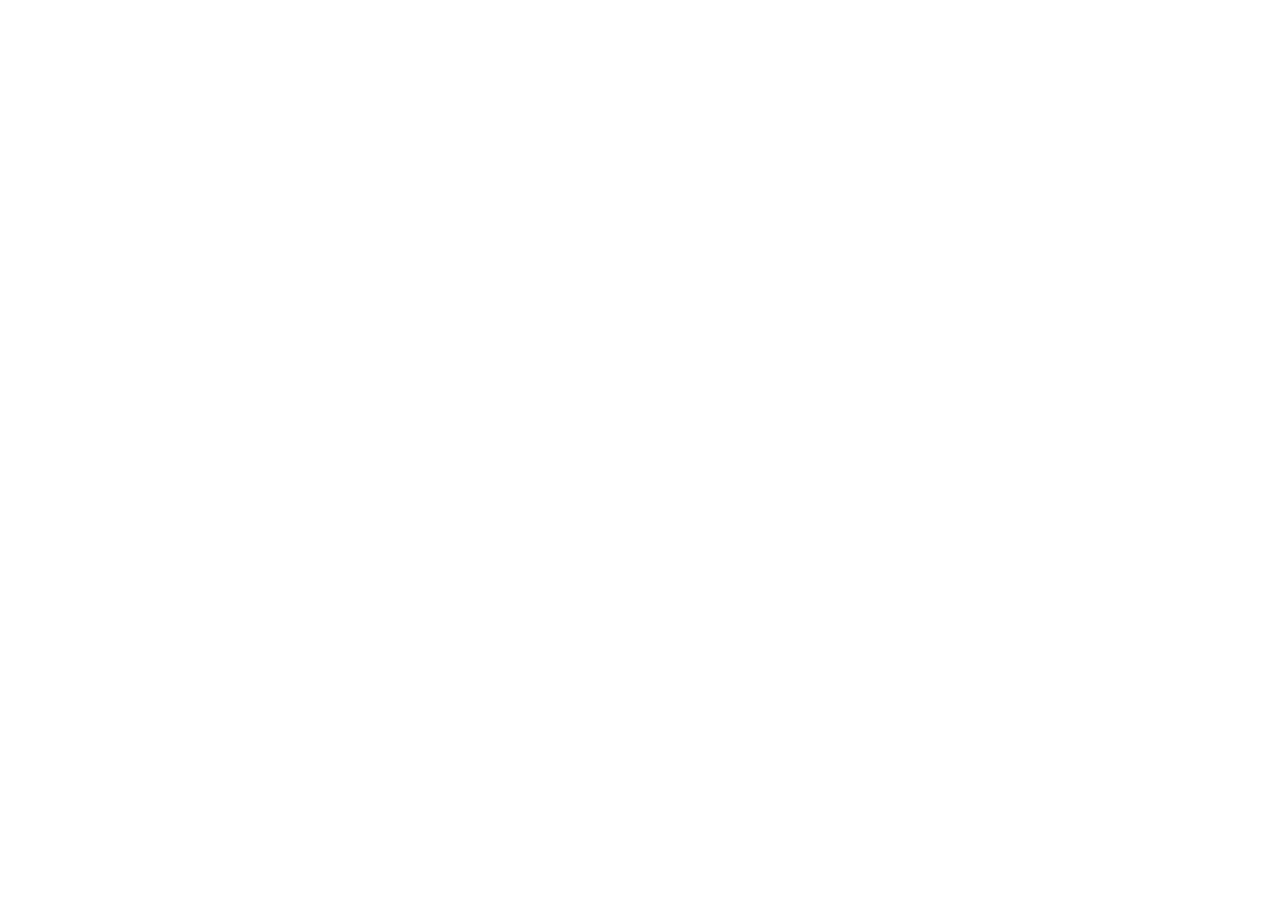
==== index.html @ 3b9cea8c "basic structure two html files, js folder for javaScript files with three pre-made files (two for ht" ====
<!DOCTYPE html>
<html lang="eng">
    <head>
        <title>Main Screen</title>
        <meta http-equiv="Content-type" content="text/html;charset=UFT-8" />
        <link rel="stylesheet" href="./css/styleMain.css">
        <script src="./js/scriptMain.js" type="module" defer></script>
    </head>

    <body class="">
        
    </body>
</html>
---- css/styleMain.css ----
/* @import url("");  reference for extra css files, format is "fileName.css" */

@font-face{
    font-family: dungeonFont;
    src: url("../assets/Misc/DungeonFont.ttf");
}

body{
    width: 100vw;
    height: 100vh;
    overflow: hidden;
    font-family: "dungeonFont";
}

.hidden{
    display: none !important;
}
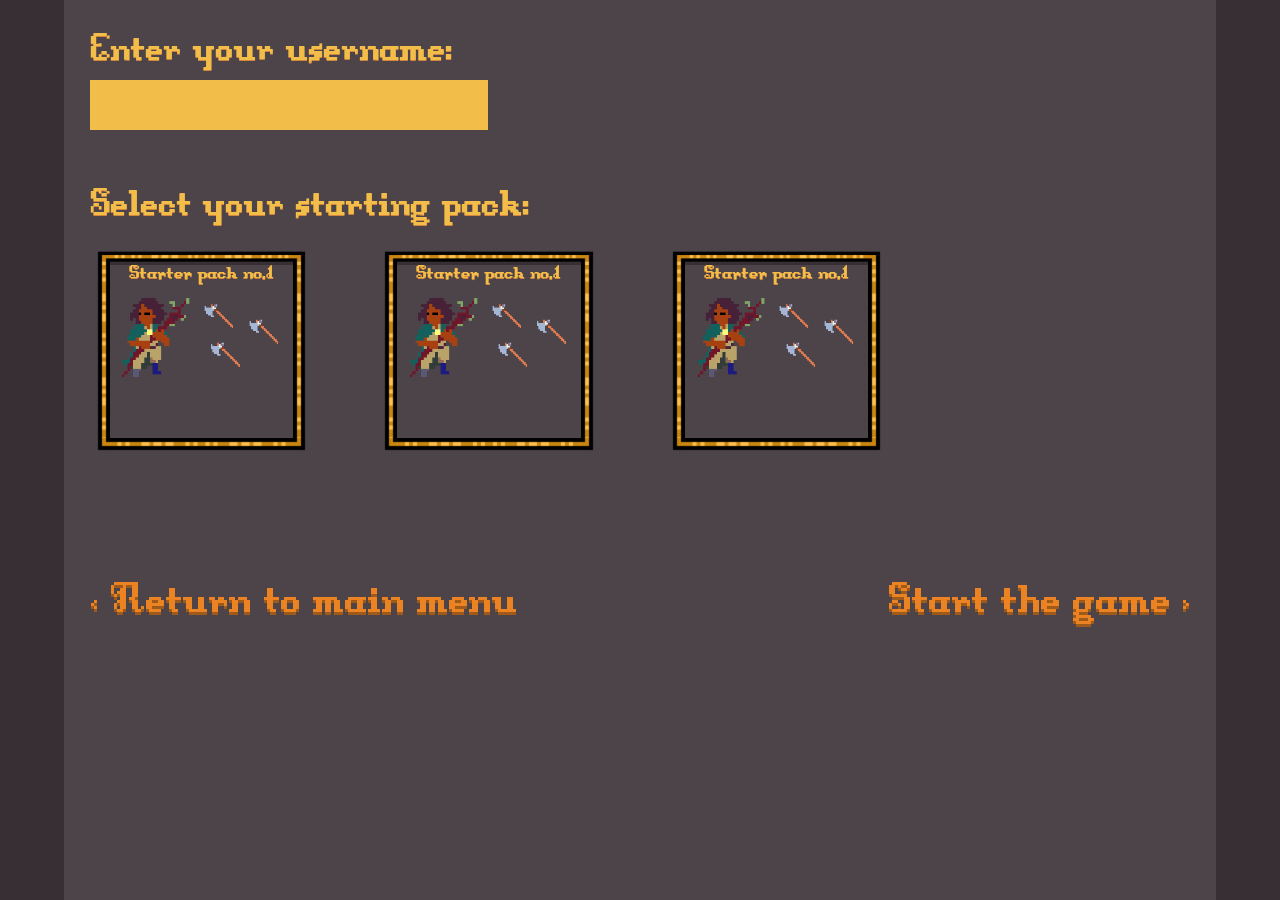
==== commit 8ee08b43: "Implement Title Screen" ====
--- a/index.html
+++ b/index.html
@@ -7,7 +7,63 @@
         <script src="./js/scriptMain.js" type="module" defer></script>
     </head>
 
-    <body class="">
-        
+    <body>
+        <!--<div class="titleContainer">
+            <div class="menuBackground"></div>
+            <div class="menuHeader">
+                <div class="menuTitle">Title of the game</div>
+            </div>
+            <div class="menuButtonsContainer">
+                <div class="menuButton">New Game</div>
+                <div class="menuButton">Achievements</div>
+            </div>
+        </div>-->
+        <div class="gameMenuContainer">
+            <div class="gameMenuInput">
+                <label for="username">Enter your username:</label>
+                <input type="text" id="username" name="username">
+            </div>
+
+            <div class="starterPackContainer">
+                <div class="selectStarterPackText">Select your starting pack:</div>
+
+                <div class="starterPackItemsContainer">
+                    <div class="starterPackItemBox">
+                        <div class="starterPackItemText">Starter pack no.1</div>
+                        <div class="starterPackItems">
+                            <img class="starterPackItem big" src="/assets/Fallback/rogue26Upscale.png" alt="">
+                            <img class="starterPackItem small" src="/assets/Fallback/testWeapon.png" alt="">
+                            <img class="starterPackItem small offset-1" src="/assets/Fallback/testWeapon.png" alt="">
+                            <img class="starterPackItem small offset-2" src="/assets/Fallback/testWeapon.png" alt="">
+                        </div>
+                    </div>
+
+                    <div class="starterPackItemBox">
+                        <div class="starterPackItemText">Starter pack no.1</div>
+                        <div class="starterPackItems">
+                            <img class="starterPackItem big" src="/assets/Fallback/rogue26Upscale.png" alt="">
+                            <img class="starterPackItem small" src="/assets/Fallback/testWeapon.png" alt="">
+                            <img class="starterPackItem small offset-1" src="/assets/Fallback/testWeapon.png" alt="">
+                            <img class="starterPackItem small offset-2" src="/assets/Fallback/testWeapon.png" alt="">
+                        </div>
+                    </div>
+
+                    <div class="starterPackItemBox">
+                        <div class="starterPackItemText">Starter pack no.1</div>
+                        <div class="starterPackItems">
+                            <img class="starterPackItem big" src="/assets/Fallback/rogue26Upscale.png" alt="">
+                            <img class="starterPackItem small" src="/assets/Fallback/testWeapon.png" alt="">
+                            <img class="starterPackItem small offset-1" src="/assets/Fallback/testWeapon.png" alt="">
+                            <img class="starterPackItem small offset-2" src="/assets/Fallback/testWeapon.png" alt="">
+                        </div>
+                    </div>
+                </div>
+            </div>
+
+            <div class="starterPackButtonsContainer">
+                <div class="starterPackButton">< Return to main menu</div>
+                <div class="starterPackButton">Start the game ></div>
+            </div>
+        </div>
     </body>
 </html>    
--- a/css/styleMain.css
+++ b/css/styleMain.css
@@ -1,17 +1,81 @@
 /* @import url("");  reference for extra css files, format is "fileName.css" */
+@import "starterPackStyle.css";
 
-@font-face{
+@font-face {
     font-family: dungeonFont;
     src: url("../assets/Misc/DungeonFont.ttf");
 }
 
-body{
+body {
     width: 100vw;
     height: 100vh;
     overflow: hidden;
     font-family: "dungeonFont";
+    background-color: #382f35;
+    margin: 0;
 }
 
-.hidden{
+.titleContainer {
+    background: url("../assets/UI/menuBackground.png") 0 0/cover no-repeat;
+    width: 100%;
+    height: 100%;
+    display: flex;
+    flex-direction: column;
+    justify-content: center;
+    align-items: center;
+}
+
+.menuBackground {
+    position: absolute;
+    top: 0;
+    bottom: 0;
+    left: 50%;
+    transform: translateX(-50%);
+    width: 35%;
+    height: 100vh;
+    background: rgba(0, 0, 0, 0.4);
+}
+
+.menuHeader {
+    position: relative;
+}
+
+.menuTitle {
+    margin-top: 7vw;
+    font-size: 7.6vw;
+    color: rgb(255, 196, 0);
+    text-shadow: 0 0.3vw 0 rgb(231, 121, 18);
+}
+
+.menuButtonsContainer {
+    position: relative;
+    margin-top: 13vw;
+    display: flex;
+    flex-direction: column;
+    align-items: center;
+    justify-content: center;
+}
+
+.menuButton {
+    position: relative;
+    font-size: 5.5vw;
+    margin-bottom: 3vw;
+    color: rgb(235, 131, 34);
+    text-shadow: 0px 0.25vw 0px rgb(158, 90, 26);
+    display: flex;
+    justify-content: center;
+    align-items: center;
+    transition-property: background-color;
+    transition-duration: 1s;
+}
+
+.menuButton:hover {
+    color: rgb(240, 185, 6);
+    text-shadow: 0 0.25vw 0 rgb(206, 116, 31);
+    top: 5px;
+    cursor: pointer;
+}
+
+.hidden {
     display: none !important;
 }
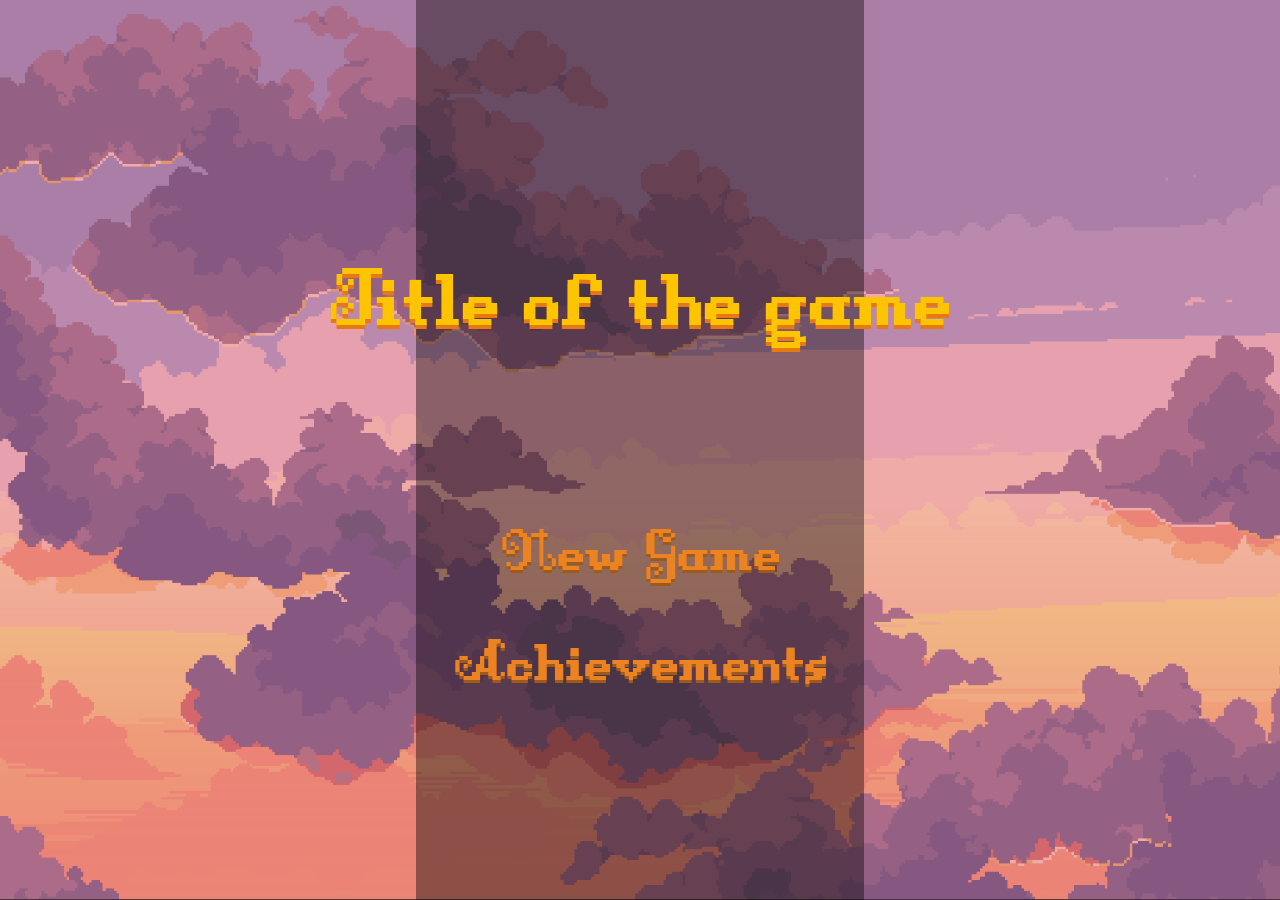
==== commit 9993bbca: "set up screen stuff n backend" ====
--- a/index.html
+++ b/index.html
@@ -8,61 +8,96 @@
     </head>
 
     <body>
-        <!--<div class="titleContainer">
+        <div class="titleContainer">
             <div class="menuBackground"></div>
             <div class="menuHeader">
                 <div class="menuTitle">Title of the game</div>
             </div>
             <div class="menuButtonsContainer">
-                <div class="menuButton">New Game</div>
+
+
+                <div id="newGameButton" class="menuButton">New Game</div>
                 <div class="menuButton">Achievements</div>
             </div>
-        </div>-->
-        <div class="gameMenuContainer">
+        </div>
+
+        <div class="gameMenuContainer hidden">
             <div class="gameMenuInput">
                 <label for="username">Enter your username:</label>
                 <input type="text" id="username" name="username">
             </div>
 
             <div class="starterPackContainer">
-                <div class="selectStarterPackText">Select your starting pack:</div>
+                <div class="selectStarterPackText">Select your starter pack:</div>
 
                 <div class="starterPackItemsContainer">
-                    <div class="starterPackItemBox">
+                    <div class="starterPackItemBox pack1">
                         <div class="starterPackItemText">Starter pack no.1</div>
                         <div class="starterPackItems">
-                            <img class="starterPackItem big" src="/assets/Fallback/rogue26Upscale.png" alt="">
-                            <img class="starterPackItem small" src="/assets/Fallback/testWeapon.png" alt="">
-                            <img class="starterPackItem small offset-1" src="/assets/Fallback/testWeapon.png" alt="">
-                            <img class="starterPackItem small offset-2" src="/assets/Fallback/testWeapon.png" alt="">
+                            <div class="anElement">
+                                <img class="starterPackItem big" src="./assets/Fallback/rogue26Upscale.png" alt="">
+                            </div>
+                            <div class="starterItems">
+                                <div class="anElement">
+                                    <img class="starterPackItem" src="./assets/Fallback/testWeapon.png" alt="">
+                                    
+                                </div>
+                                 <div class="anElement">
+                                    <img class="starterPackItem" src="./assets/Fallback/testChestplate.png" alt="">
+                                </div>
+                                 <div class="anElement">
+                                    <img class="starterPackItem" src="./assets/Fallback/testUsable.png" alt="">
+                                </div>
+                            </div>
                         </div>
                     </div>
 
-                    <div class="starterPackItemBox">
-                        <div class="starterPackItemText">Starter pack no.1</div>
+                    <div class="starterPackItemBox pack2">
+                        <div class="starterPackItemText">Starter pack no.2</div>
                         <div class="starterPackItems">
-                            <img class="starterPackItem big" src="/assets/Fallback/rogue26Upscale.png" alt="">
-                            <img class="starterPackItem small" src="/assets/Fallback/testWeapon.png" alt="">
-                            <img class="starterPackItem small offset-1" src="/assets/Fallback/testWeapon.png" alt="">
-                            <img class="starterPackItem small offset-2" src="/assets/Fallback/testWeapon.png" alt="">
+                            <div class="anElement">
+                                <img class="starterPackItem big" src="./assets/Fallback/rogue26Upscale.png" alt="">
+                            </div>
+                            <div class="starterItems">
+                                <div class="anElement">
+                                    <img class="starterPackItem" src="./assets/Fallback/testWeapon.png" alt="">
+                                </div>
+                                 <div class="anElement">
+                                    <img class="starterPackItem" src="./assets/Fallback/testChestplate.png" alt="">
+                                </div>
+                                 <div class="anElement">
+                                    <img class="starterPackItem" src="./assets/Fallback/testUsable.png" alt="">
+                                </div>
+                            </div>
                         </div>
                     </div>
 
-                    <div class="starterPackItemBox">
-                        <div class="starterPackItemText">Starter pack no.1</div>
+                    <div class="starterPackItemBox pack3">
+                        <div class="starterPackItemText">Starter pack no.3</div>
                         <div class="starterPackItems">
-                            <img class="starterPackItem big" src="/assets/Fallback/rogue26Upscale.png" alt="">
-                            <img class="starterPackItem small" src="/assets/Fallback/testWeapon.png" alt="">
-                            <img class="starterPackItem small offset-1" src="/assets/Fallback/testWeapon.png" alt="">
-                            <img class="starterPackItem small offset-2" src="/assets/Fallback/testWeapon.png" alt="">
+                            <div class="anElement">
+                                <img class="starterPackItem big" src="./assets/Fallback/rogue26Upscale.png" alt="">
+                            </div>
+                            <div class="starterItems">
+                                <div class="anElement">
+                                    <img class="starterPackItem" src="./assets/Fallback/testWeapon.png" alt="">
+                                </div>
+                                 <div class="anElement">
+                                    <img class="starterPackItem" src="./assets/Fallback/testChestplate.png" alt="">
+                                </div>
+                                 <div class="anElement">
+                                    <img class="starterPackItem" src="./assets/Fallback/testUsable.png" alt="">
+                                </div>
+                            </div>
                         </div>
                     </div>
                 </div>
             </div>
 
             <div class="starterPackButtonsContainer">
-                <div class="starterPackButton">< Return to main menu</div>
-                <div class="starterPackButton">Start the game ></div>
+                <div id="ToMainMenuButton" class="starterPackButton"><< Return to main menu</div>
+                <div id="fakeStartGameButton" class="starterPackButton">Click to confirm changes</div>
+                <div id="startGameButton" class="starterPackButton hidden"><a href="./gameScreen.html">Start the game >></a></div>
             </div>
         </div>
     </body>
--- a/css/styleMain.css
+++ b/css/styleMain.css
@@ -1,5 +1,5 @@
 /* @import url("");  reference for extra css files, format is "fileName.css" */
-@import "starterPackStyle.css";
+@import url("setUpScreen.css");
 
 @font-face {
     font-family: dungeonFont;
